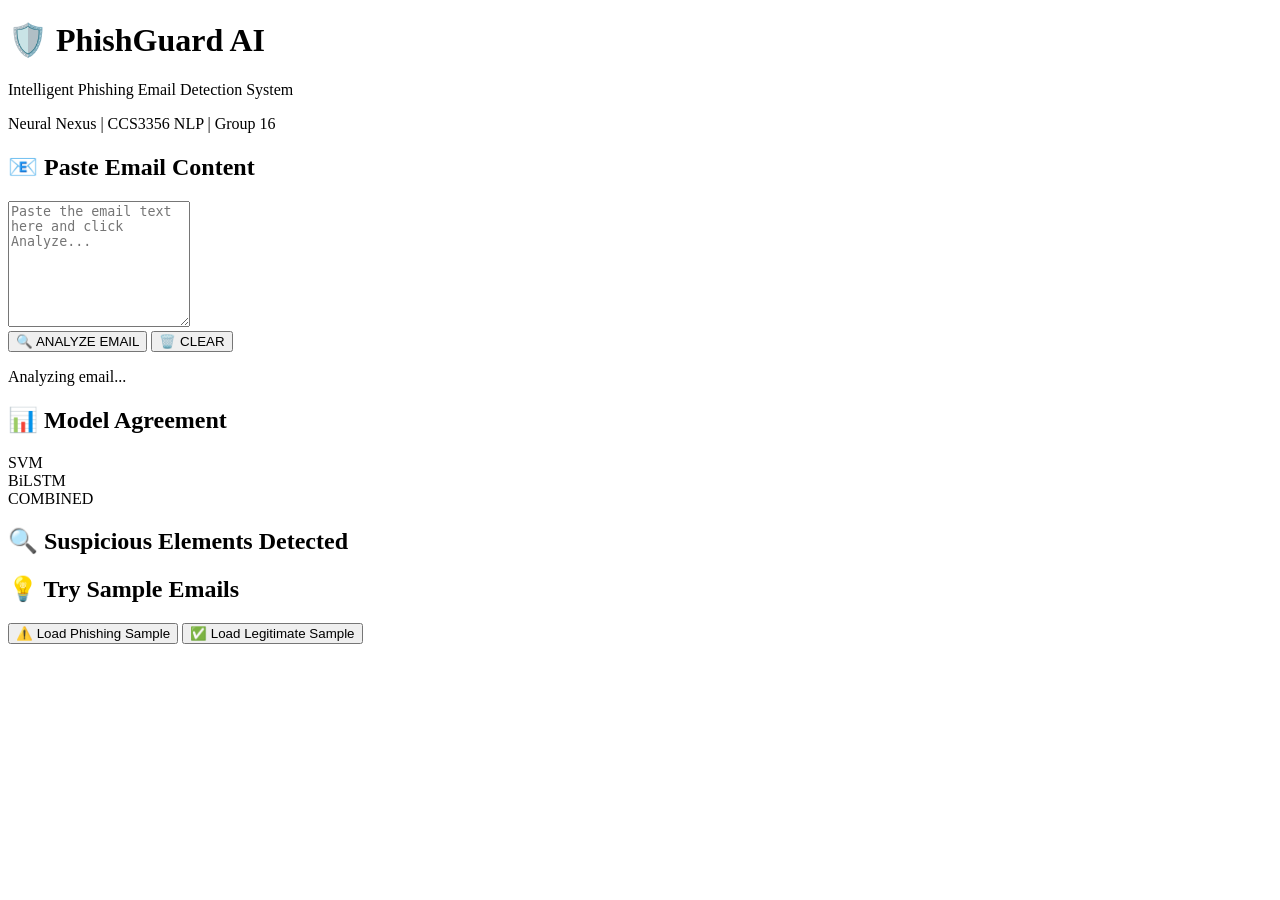
==== src/templates/index.html @ c0ba9eb4 "Final submission — SVM (F1:0.99, AUC:0.9994) and BiLSTM+Attention (F1:0.99, AUC:0.9994) models compl" ====
<!DOCTYPE html>
<html lang="en">
<head>
    <meta charset="UTF-8">
    <meta name="viewport" content="width=device-width, initial-scale=1.0">
    <title>PhishGuard AI</title>
    <link rel="stylesheet" href="{{ url_for('static', filename='style.css') }}">
</head>
<body>

<div class="container">

    <!-- Header -->
    <div class="header">
        <h1>🛡️ PhishGuard AI</h1>
        <p>Intelligent Phishing Email Detection System</p>
        <p class="subtitle">Neural Nexus | CCS3356 NLP | Group 16</p>
    </div>

    <!-- Input Section -->
    <div class="card">
        <h2>📧 Paste Email Content</h2>
        <textarea id="emailInput"
                  placeholder="Paste the email text here and click Analyze..."
                  rows="8"></textarea>
        <div class="btn-row">
            <button onclick="analyzeEmail()" class="btn-analyze">
                🔍 ANALYZE EMAIL
            </button>
            <button onclick="clearAll()" class="btn-clear">
                🗑️ CLEAR
            </button>
        </div>
    </div>

    <!-- Loading -->
    <div id="loading" class="loading hidden">
        <div class="spinner"></div>
        <p>Analyzing email...</p>
    </div>

    <!-- Results -->
    <div id="results" class="hidden">

        <!-- Verdict Banner -->
        <div id="verdictBanner" class="verdict-banner">
            <div class="verdict-icon" id="verdictIcon"></div>
            <div class="verdict-text">
                <h2 id="verdictText"></h2>
                <p id="verdictSub"></p>
            </div>
            <div class="risk-badge" id="riskBadge"></div>
        </div>

        <!-- Confidence Meters -->
        <div class="card">
            <h2>📊 Model Agreement</h2>
            <div class="model-row">
                <div class="model-label">SVM</div>
                <div class="meter-bar">
                    <div class="meter-fill" id="svmBar"></div>
                </div>
                <div class="model-score" id="svmScore"></div>
                <div class="model-verdict" id="svmVerdict"></div>
            </div>
            <div class="model-row">
                <div class="model-label">BiLSTM</div>
                <div class="meter-bar">
                    <div class="meter-fill" id="bilstmBar"></div>
                </div>
                <div class="model-score" id="bilstmScore"></div>
                <div class="model-verdict" id="bilstmVerdict"></div>
            </div>
            <div class="model-row combined">
                <div class="model-label">COMBINED</div>
                <div class="meter-bar">
                    <div class="meter-fill" id="combinedBar"></div>
                </div>
                <div class="model-score" id="combinedScore"></div>
                <div class="model-verdict" id="combinedVerdict"></div>
            </div>
        </div>

        <!-- Suspicious Words -->
        <div class="card" id="suspiciousCard">
            <h2>🔍 Suspicious Elements Detected</h2>
            <div id="suspiciousWords" class="words-container"></div>
        </div>

    </div>

    <!-- Sample Emails -->
    <div class="card">
        <h2>💡 Try Sample Emails</h2>
        <div class="sample-row">
            <button onclick="loadSample('phishing')" class="btn-sample phishing">
                ⚠️ Load Phishing Sample
            </button>
            <button onclick="loadSample('legit')" class="btn-sample legit">
                ✅ Load Legitimate Sample
            </button>
        </div>
    </div>

</div>

<script>
const PHISHING_SAMPLE = `Dear Customer,

We have detected suspicious activity on your account. Your account will be 
SUSPENDED within 24 hours unless you verify your information immediately.

Please click the link below to verify your account and avoid suspension:
http://secure-banking-verify.com/login

You must provide your account number, password, and credit card details.
This is URGENT. Failure to respond will result in permanent account closure.

Bank Security Team`;

const LEGIT_SAMPLE = `Hi John,

Just a reminder that our team meeting is scheduled for tomorrow at 3:00 PM 
in Conference Room B.

The agenda includes the Q3 project review and planning for next quarter. 
Please bring your progress reports.

Looking forward to seeing everyone there.

Best regards,
Sarah`;

function loadSample(type) {
    document.getElementById('emailInput').value =
        type === 'phishing' ? PHISHING_SAMPLE : LEGIT_SAMPLE;
}

async function analyzeEmail() {
    const email = document.getElementById('emailInput').value.trim();
    if (!email) {
        alert('Please paste an email first!');
        return;
    }

    document.getElementById('loading').classList.remove('hidden');
    document.getElementById('results').classList.add('hidden');

    try {
        const response = await fetch('/analyze', {
            method: 'POST',
            headers: { 'Content-Type': 'application/json' },
            body: JSON.stringify({ email: email })
        });

        const data = await response.json();

        if (data.error) {
            alert('Error: ' + data.error);
            return;
        }

        displayResults(data);

    } catch (err) {
        alert('Connection error: ' + err.message);
    } finally {
        document.getElementById('loading').classList.add('hidden');
    }
}

function displayResults(data) {
    const isPhishing = data.verdict === 'PHISHING';

    // Verdict banner
    const banner = document.getElementById('verdictBanner');
    banner.className = 'verdict-banner ' + (isPhishing ? 'phishing' : 'safe');
    document.getElementById('verdictIcon').textContent = isPhishing ? '⚠️' : '✅';
    document.getElementById('verdictText').textContent = data.verdict;
    document.getElementById('verdictSub').textContent =
        `Confidence: ${data.confidence}%`;
    document.getElementById('riskBadge').textContent = data.risk_level;
    document.getElementById('riskBadge').style.background = data.risk_color;

    // Model meters
    setMeter('svm',      data.svm_confidence,    data.svm_verdict);
    setMeter('bilstm',   data.bilstm_confidence, data.bilstm_verdict);
    setMeter('combined', data.confidence,        data.verdict);

    // Suspicious words
    const wordsDiv = document.getElementById('suspiciousWords');
    if (data.suspicious_words && data.suspicious_words.length > 0) {
        wordsDiv.innerHTML = data.suspicious_words
            .map(w => `<span class="word-tag">${w}</span>`)
            .join('');
        document.getElementById('suspiciousCard').style.display = 'block';
    } else {
        document.getElementById('suspiciousCard').style.display = 'none';
    }

    document.getElementById('results').classList.remove('hidden');
    document.getElementById('results').scrollIntoView({ behavior: 'smooth' });
}

function setMeter(id, score, verdict) {
    const fill    = document.getElementById(id + 'Bar');
    const scoreEl = document.getElementById(id + 'Score');
    const verdEl  = document.getElementById(id + 'Verdict');

    fill.style.width = score + '%';
    fill.style.background = score >= 50 ? '#dc3545' : '#28a745';
    scoreEl.textContent = score + '%';
    verdEl.textContent  = verdict;
    verdEl.className    = 'model-verdict ' +
        (verdict === 'PHISHING' ? 'phishing-text' : 'safe-text');
}

function clearAll() {
    document.getElementById('emailInput').value = '';
    document.getElementById('results').classList.add('hidden');
}
</script>

</body>
</html>
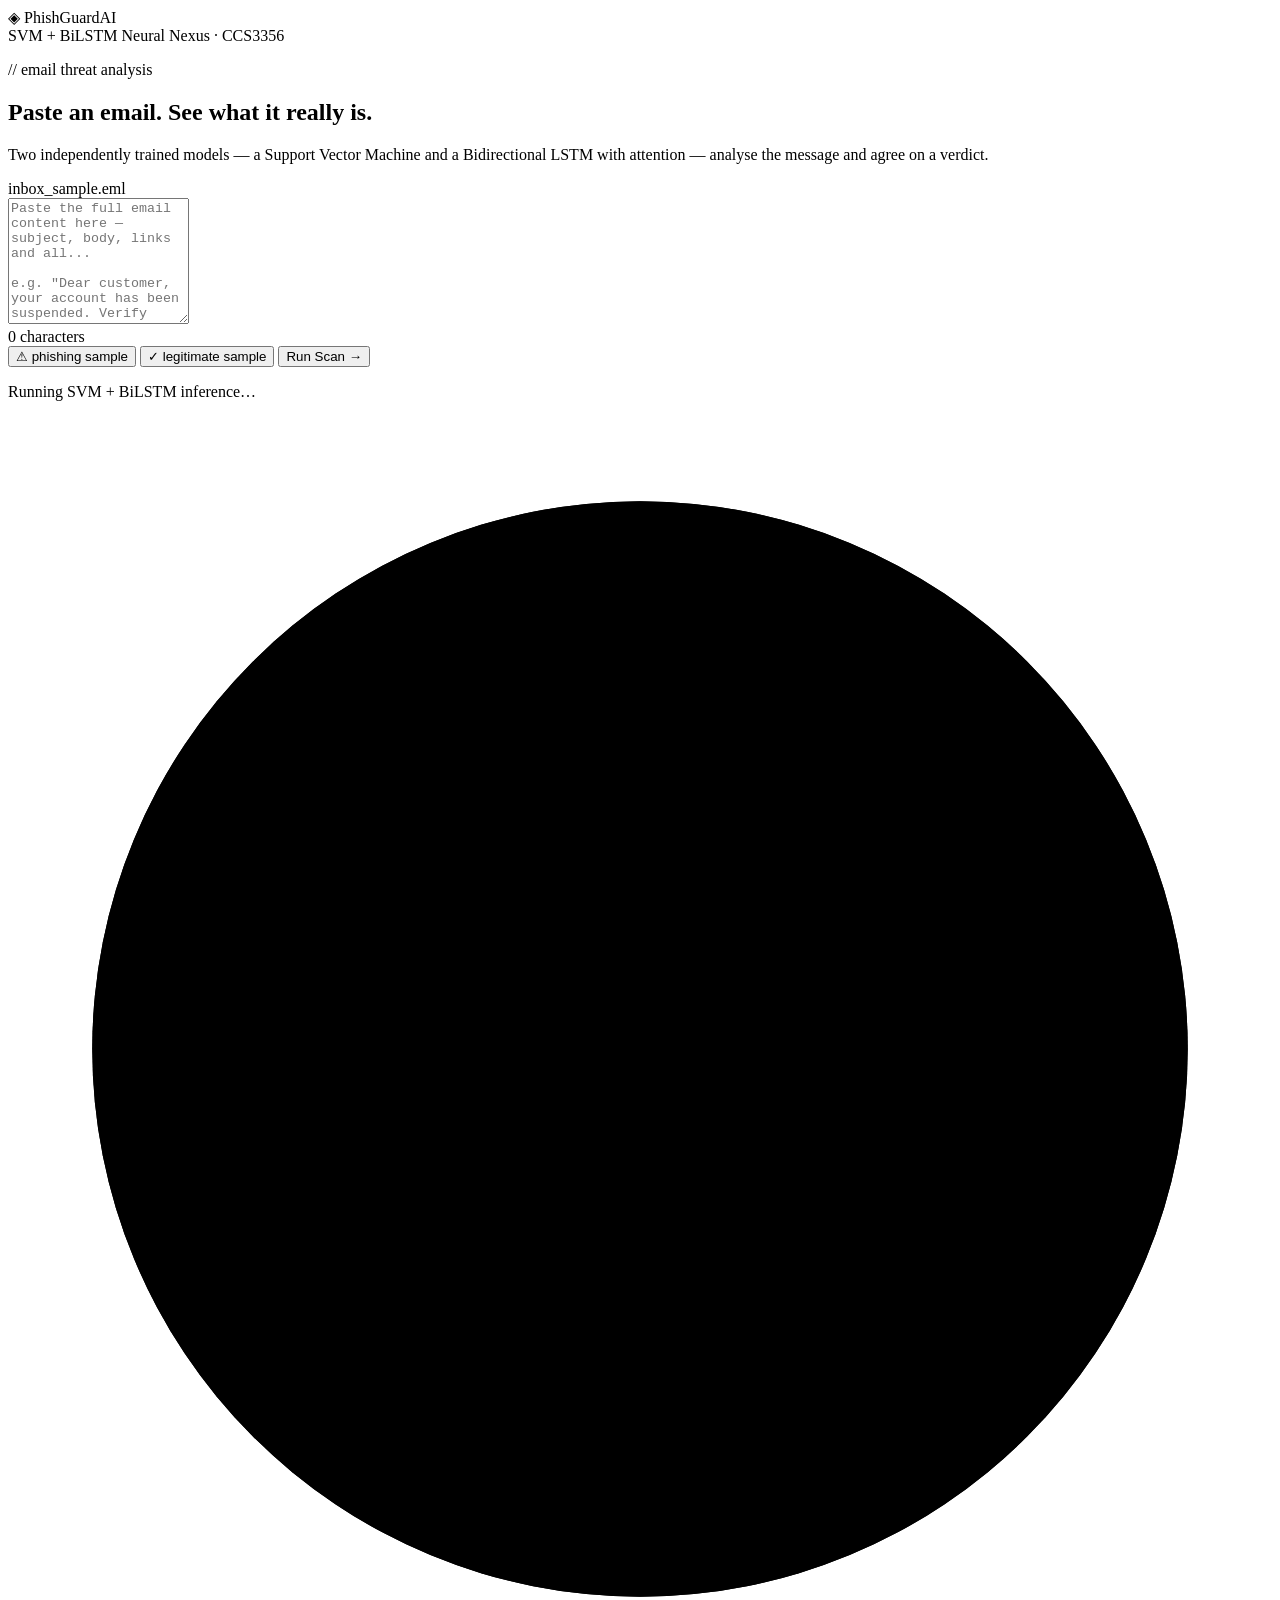
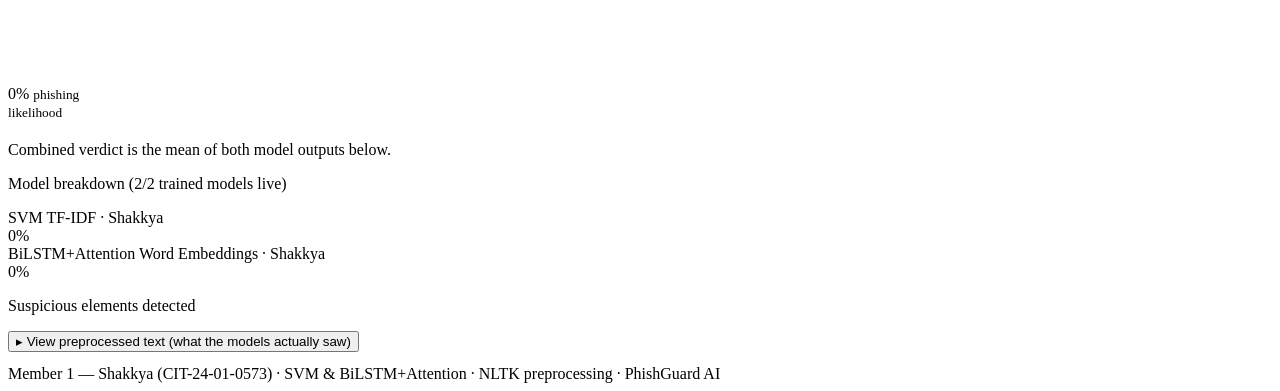
==== commit a9581bf8: "Redesign UI to match team reference layout, fix model-count wording to 2/2" ====
--- a/src/templates/index.html
+++ b/src/templates/index.html
@@ -1,113 +1,131 @@
 <!DOCTYPE html>
 <html lang="en">
 <head>
-    <meta charset="UTF-8">
-    <meta name="viewport" content="width=device-width, initial-scale=1.0">
-    <title>PhishGuard AI</title>
-    <link rel="stylesheet" href="{{ url_for('static', filename='style.css') }}">
+<meta charset="UTF-8">
+<meta name="viewport" content="width=device-width, initial-scale=1.0">
+<title>PhishGuard AI — Email Threat Analysis</title>
+<link rel="preconnect" href="https://fonts.googleapis.com">
+<link href="https://fonts.googleapis.com/css2?family=JetBrains+Mono:wght@400;500;700&family=Inter:wght@400;500;600;700;800&display=swap" rel="stylesheet">
+<link rel="stylesheet" href="{{ url_for('static', filename='style.css') }}">
 </head>
 <body>
 
-<div class="container">
-
-    <!-- Header -->
-    <div class="header">
-        <h1>🛡️ PhishGuard AI</h1>
-        <p>Intelligent Phishing Email Detection System</p>
-        <p class="subtitle">Neural Nexus | CCS3356 NLP | Group 16</p>
+<div class="topbar">
+    <div class="logo"><span class="logo-mark">◈</span> PhishGuard<span class="accent">AI</span></div>
+    <div class="pills">
+        <span class="pill">SVM + BiLSTM</span>
+        <span class="pill pill-muted">Neural Nexus · CCS3356</span>
     </div>
-
-    <!-- Input Section -->
-    <div class="card">
-        <h2>📧 Paste Email Content</h2>
+</div>
+
+<main class="container">
+
+    <section class="hero">
+        <p class="eyebrow">// email threat analysis</p>
+        <h1>Paste an email. <span class="accent">See what it really is.</span></h1>
+        <p class="lead">
+            Two independently trained models — a Support Vector Machine and a
+            Bidirectional LSTM with attention — analyse the message and agree on a verdict.
+        </p>
+    </section>
+
+    <section class="terminal-card">
+        <div class="terminal-header">
+            <span class="dot dot-red"></span>
+            <span class="dot dot-yellow"></span>
+            <span class="dot dot-green"></span>
+            <span class="terminal-filename">inbox_sample.eml</span>
+        </div>
         <textarea id="emailInput"
-                  placeholder="Paste the email text here and click Analyze..."
+                  placeholder='Paste the full email content here — subject, body, links and all...
+
+e.g. "Dear customer, your account has been suspended. Verify your identity immediately by clicking the link below or your access will be permanently revoked..."'
                   rows="8"></textarea>
-        <div class="btn-row">
-            <button onclick="analyzeEmail()" class="btn-analyze">
-                🔍 ANALYZE EMAIL
+        <div class="terminal-footer">
+            <span class="char-count"><span id="charCount">0</span> characters</span>
+            <div class="footer-actions">
+                <button class="link-btn" onclick="loadSample('phishing')">⚠ phishing sample</button>
+                <button class="link-btn" onclick="loadSample('legit')">✓ legitimate sample</button>
+                <button class="btn-scan" onclick="analyzeEmail()">Run Scan <span class="arrow">→</span></button>
+            </div>
+        </div>
+    </section>
+
+    <section id="loading" class="loading hidden">
+        <div class="spinner"></div>
+        <p>Running SVM + BiLSTM inference…</p>
+    </section>
+
+    <section id="results" class="hidden">
+
+        <div class="result-card">
+            <div class="gauge-wrap">
+                <svg class="gauge" viewBox="0 0 120 120">
+                    <circle class="gauge-track" cx="60" cy="60" r="52"></circle>
+                    <circle id="gaugeProgress" class="gauge-progress" cx="60" cy="60" r="52"></circle>
+                </svg>
+                <div class="gauge-center">
+                    <span id="gaugePct">0%</span>
+                    <small>phishing<br>likelihood</small>
+                </div>
+            </div>
+            <div class="result-text">
+                <span id="riskBadge" class="risk-badge"></span>
+                <h2 id="verdictHeadline"></h2>
+                <p class="result-sub">Combined verdict is the mean of both model outputs below.</p>
+            </div>
+        </div>
+
+        <div class="breakdown-card">
+            <p class="section-label">Model breakdown (2/2 trained models live)</p>
+            <div class="model-grid">
+                <div class="model-card">
+                    <div class="model-card-head">
+                        <span class="model-name">SVM</span>
+                        <span class="model-meta">TF-IDF · Shakkya</span>
+                    </div>
+                    <div class="model-bar"><div id="svmFill" class="model-bar-fill"></div></div>
+                    <div class="model-card-foot">
+                        <span id="svmScore" class="model-score">0%</span>
+                        <span id="svmLabel" class="model-tag"></span>
+                    </div>
+                </div>
+                <div class="model-card">
+                    <div class="model-card-head">
+                        <span class="model-name">BiLSTM+Attention</span>
+                        <span class="model-meta">Word Embeddings · Shakkya</span>
+                    </div>
+                    <div class="model-bar"><div id="bilstmFill" class="model-bar-fill"></div></div>
+                    <div class="model-card-foot">
+                        <span id="bilstmScore" class="model-score">0%</span>
+                        <span id="bilstmLabel" class="model-tag"></span>
+                    </div>
+                </div>
+            </div>
+
+            <div id="suspiciousBlock" class="suspicious-block hidden">
+                <p class="section-label">Suspicious elements detected</p>
+                <div id="suspiciousWords" class="words-container"></div>
+            </div>
+
+            <button class="toggle-btn" onclick="togglePreprocessed()">
+                <span id="toggleArrow">▸</span> View preprocessed text (what the models actually saw)
             </button>
-            <button onclick="clearAll()" class="btn-clear">
-                🗑️ CLEAR
-            </button>
-        </div>
-    </div>
-
-    <!-- Loading -->
-    <div id="loading" class="loading hidden">
-        <div class="spinner"></div>
-        <p>Analyzing email...</p>
-    </div>
-
-    <!-- Results -->
-    <div id="results" class="hidden">
-
-        <!-- Verdict Banner -->
-        <div id="verdictBanner" class="verdict-banner">
-            <div class="verdict-icon" id="verdictIcon"></div>
-            <div class="verdict-text">
-                <h2 id="verdictText"></h2>
-                <p id="verdictSub"></p>
-            </div>
-            <div class="risk-badge" id="riskBadge"></div>
-        </div>
-
-        <!-- Confidence Meters -->
-        <div class="card">
-            <h2>📊 Model Agreement</h2>
-            <div class="model-row">
-                <div class="model-label">SVM</div>
-                <div class="meter-bar">
-                    <div class="meter-fill" id="svmBar"></div>
-                </div>
-                <div class="model-score" id="svmScore"></div>
-                <div class="model-verdict" id="svmVerdict"></div>
-            </div>
-            <div class="model-row">
-                <div class="model-label">BiLSTM</div>
-                <div class="meter-bar">
-                    <div class="meter-fill" id="bilstmBar"></div>
-                </div>
-                <div class="model-score" id="bilstmScore"></div>
-                <div class="model-verdict" id="bilstmVerdict"></div>
-            </div>
-            <div class="model-row combined">
-                <div class="model-label">COMBINED</div>
-                <div class="meter-bar">
-                    <div class="meter-fill" id="combinedBar"></div>
-                </div>
-                <div class="model-score" id="combinedScore"></div>
-                <div class="model-verdict" id="combinedVerdict"></div>
-            </div>
-        </div>
-
-        <!-- Suspicious Words -->
-        <div class="card" id="suspiciousCard">
-            <h2>🔍 Suspicious Elements Detected</h2>
-            <div id="suspiciousWords" class="words-container"></div>
-        </div>
-
-    </div>
-
-    <!-- Sample Emails -->
-    <div class="card">
-        <h2>💡 Try Sample Emails</h2>
-        <div class="sample-row">
-            <button onclick="loadSample('phishing')" class="btn-sample phishing">
-                ⚠️ Load Phishing Sample
-            </button>
-            <button onclick="loadSample('legit')" class="btn-sample legit">
-                ✅ Load Legitimate Sample
-            </button>
-        </div>
-    </div>
-
-</div>
+            <pre id="preprocessedText" class="preprocessed hidden"></pre>
+        </div>
+
+    </section>
+
+</main>
+
+<footer class="site-footer">
+    Member 1 — Shakkya (CIT-24-01-0573) · SVM &amp; BiLSTM+Attention · NLTK preprocessing · PhishGuard AI
+</footer>
 
 <script>
 const PHISHING_SAMPLE = `Dear Customer,
 
-We have detected suspicious activity on your account. Your account will be 
+We have detected suspicious activity on your account. Your account will be
 SUSPENDED within 24 hours unless you verify your information immediately.
 
 Please click the link below to verify your account and avoid suspension:
@@ -120,10 +138,10 @@
 
 const LEGIT_SAMPLE = `Hi John,
 
-Just a reminder that our team meeting is scheduled for tomorrow at 3:00 PM 
+Just a reminder that our team meeting is scheduled for tomorrow at 3:00 PM
 in Conference Room B.
 
-The agenda includes the Q3 project review and planning for next quarter. 
+The agenda includes the Q3 project review and planning for next quarter.
 Please bring your progress reports.
 
 Looking forward to seeing everyone there.
@@ -131,13 +149,24 @@
 Best regards,
 Sarah`;
 
+const emailInput = document.getElementById('emailInput');
+const charCount  = document.getElementById('charCount');
+const GAUGE_CIRC = 2 * Math.PI * 52;
+
+document.getElementById('gaugeProgress').style.strokeDasharray = GAUGE_CIRC;
+document.getElementById('gaugeProgress').style.strokeDashoffset = GAUGE_CIRC;
+
+emailInput.addEventListener('input', () => {
+    charCount.textContent = emailInput.value.length;
+});
+
 function loadSample(type) {
-    document.getElementById('emailInput').value =
-        type === 'phishing' ? PHISHING_SAMPLE : LEGIT_SAMPLE;
+    emailInput.value = type === 'phishing' ? PHISHING_SAMPLE : LEGIT_SAMPLE;
+    charCount.textContent = emailInput.value.length;
 }
 
 async function analyzeEmail() {
-    const email = document.getElementById('emailInput').value.trim();
+    const email = emailInput.value.trim();
     if (!email) {
         alert('Please paste an email first!');
         return;
@@ -172,54 +201,67 @@
 function displayResults(data) {
     const isPhishing = data.verdict === 'PHISHING';
 
-    // Verdict banner
-    const banner = document.getElementById('verdictBanner');
-    banner.className = 'verdict-banner ' + (isPhishing ? 'phishing' : 'safe');
-    document.getElementById('verdictIcon').textContent = isPhishing ? '⚠️' : '✅';
-    document.getElementById('verdictText').textContent = data.verdict;
-    document.getElementById('verdictSub').textContent =
-        `Confidence: ${data.confidence}%`;
-    document.getElementById('riskBadge').textContent = data.risk_level;
-    document.getElementById('riskBadge').style.background = data.risk_color;
-
-    // Model meters
-    setMeter('svm',      data.svm_confidence,    data.svm_verdict);
-    setMeter('bilstm',   data.bilstm_confidence, data.bilstm_verdict);
-    setMeter('combined', data.confidence,        data.verdict);
+    // Gauge
+    const pct = data.confidence;
+    const offset = GAUGE_CIRC * (1 - pct / 100);
+    const progress = document.getElementById('gaugeProgress');
+    progress.style.strokeDashoffset = offset;
+    progress.style.stroke = data.risk_color;
+    document.getElementById('gaugePct').textContent = pct + '%';
+
+    // Risk badge + headline
+    const riskBadge = document.getElementById('riskBadge');
+    riskBadge.textContent = data.risk_level + ' RISK';
+    riskBadge.style.background = data.risk_color;
+
+    document.getElementById('verdictHeadline').textContent =
+        (isPhishing ? 'Looks like phishing' : 'Looks legitimate') +
+        ' (2/2 models agreeing)';
+
+    // Model cards
+    setModelCard('svm',    data.svm_confidence,    data.svm_verdict);
+    setModelCard('bilstm', data.bilstm_confidence, data.bilstm_verdict);
 
     // Suspicious words
+    const block = document.getElementById('suspiciousBlock');
     const wordsDiv = document.getElementById('suspiciousWords');
     if (data.suspicious_words && data.suspicious_words.length > 0) {
         wordsDiv.innerHTML = data.suspicious_words
-            .map(w => `<span class="word-tag">${w}</span>`)
-            .join('');
-        document.getElementById('suspiciousCard').style.display = 'block';
+            .map(w => `<span class="word-tag">${w}</span>`).join('');
+        block.classList.remove('hidden');
     } else {
-        document.getElementById('suspiciousCard').style.display = 'none';
+        block.classList.add('hidden');
     }
+
+    // Preprocessed text
+    document.getElementById('preprocessedText').textContent = data.cleaned_text || '(empty after cleaning)';
+    document.getElementById('preprocessedText').classList.add('hidden');
+    document.getElementById('toggleArrow').textContent = '▸';
 
     document.getElementById('results').classList.remove('hidden');
     document.getElementById('results').scrollIntoView({ behavior: 'smooth' });
 }
 
-function setMeter(id, score, verdict) {
-    const fill    = document.getElementById(id + 'Bar');
-    const scoreEl = document.getElementById(id + 'Score');
-    const verdEl  = document.getElementById(id + 'Verdict');
+function setModelCard(id, score, verdict) {
+    const fill  = document.getElementById(id + 'Fill');
+    const score_el = document.getElementById(id + 'Score');
+    const label = document.getElementById(id + 'Label');
+    const isPhishing = verdict === 'PHISHING';
 
     fill.style.width = score + '%';
-    fill.style.background = score >= 50 ? '#dc3545' : '#28a745';
-    scoreEl.textContent = score + '%';
-    verdEl.textContent  = verdict;
-    verdEl.className    = 'model-verdict ' +
-        (verdict === 'PHISHING' ? 'phishing-text' : 'safe-text');
-}
-
-function clearAll() {
-    document.getElementById('emailInput').value = '';
-    document.getElementById('results').classList.add('hidden');
+    fill.style.background = isPhishing ? 'var(--danger)' : 'var(--safe)';
+    score_el.textContent = score + '%';
+    label.textContent = verdict;
+    label.className = 'model-tag ' + (isPhishing ? 'tag-phishing' : 'tag-safe');
+}
+
+function togglePreprocessed() {
+    const pre = document.getElementById('preprocessedText');
+    const arrow = document.getElementById('toggleArrow');
+    pre.classList.toggle('hidden');
+    arrow.textContent = pre.classList.contains('hidden') ? '▸' : '▾';
 }
 </script>
 
 </body>
-</html>+</html>
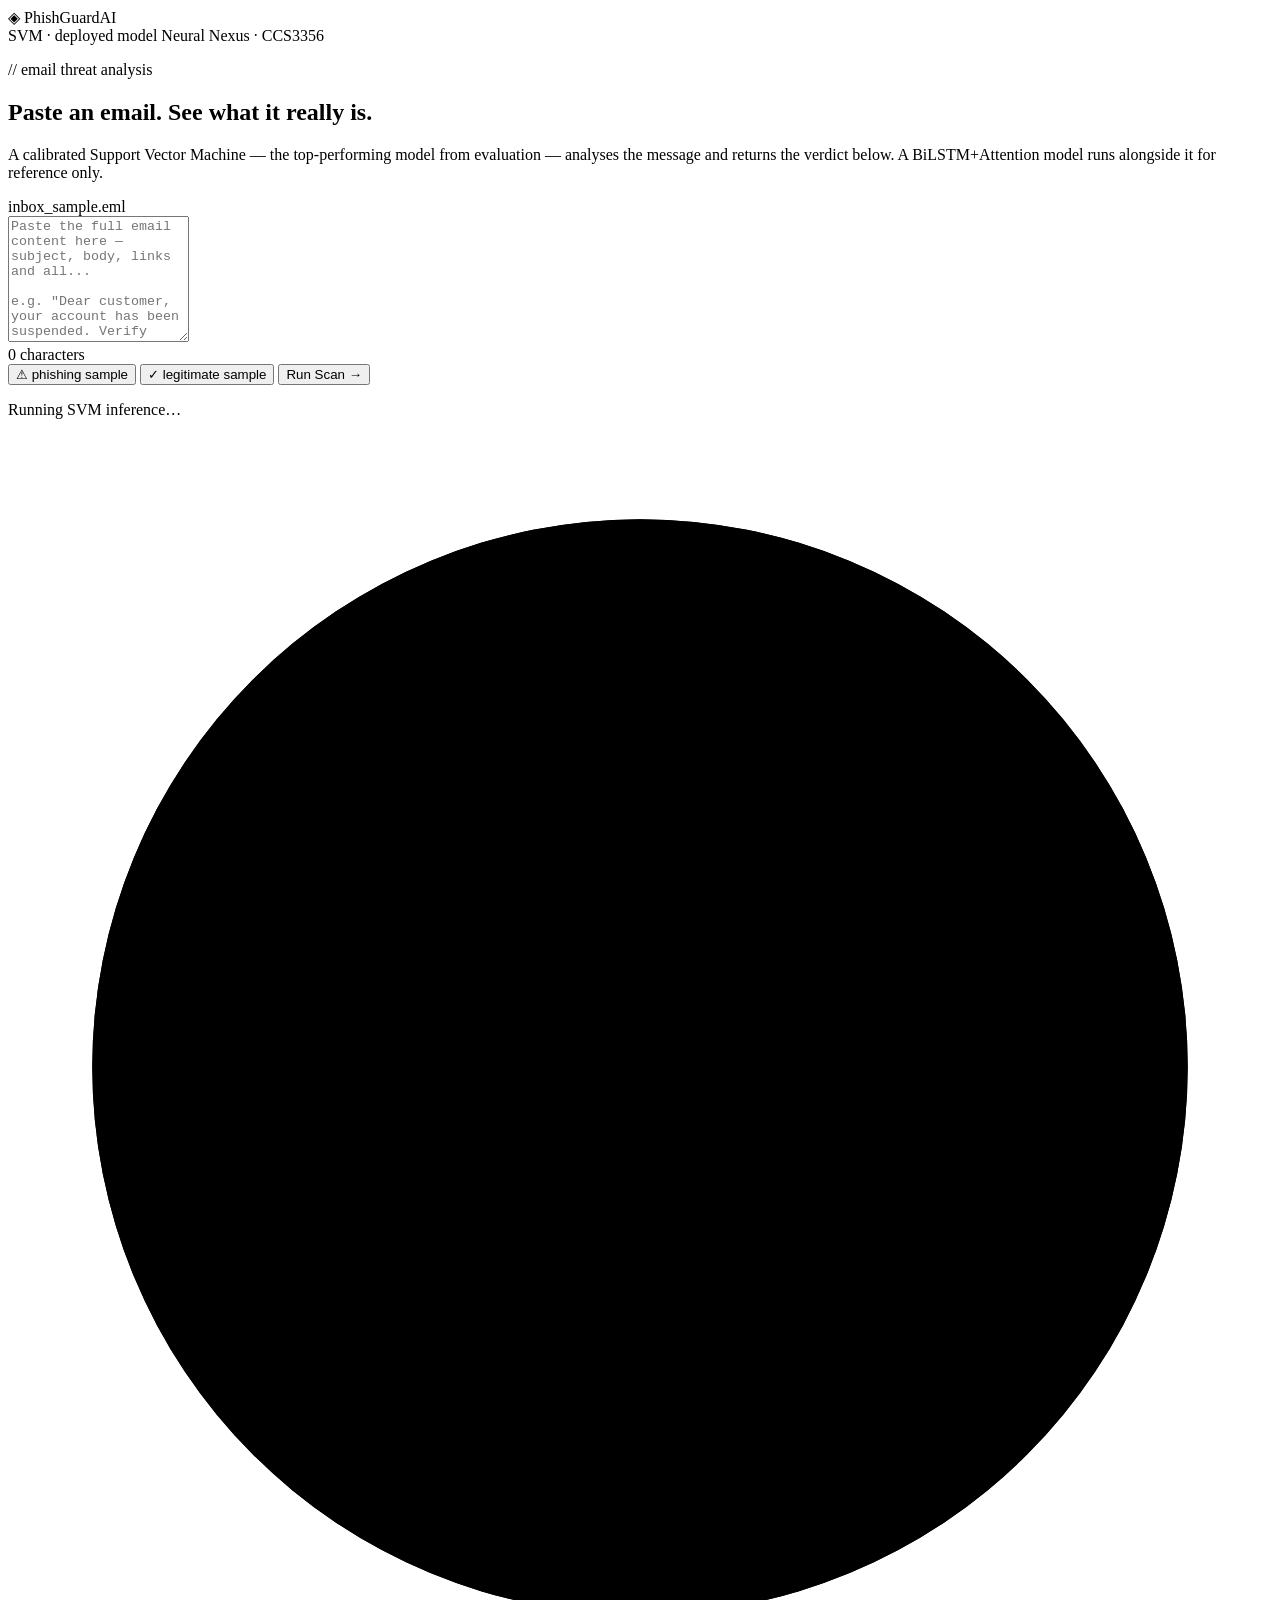
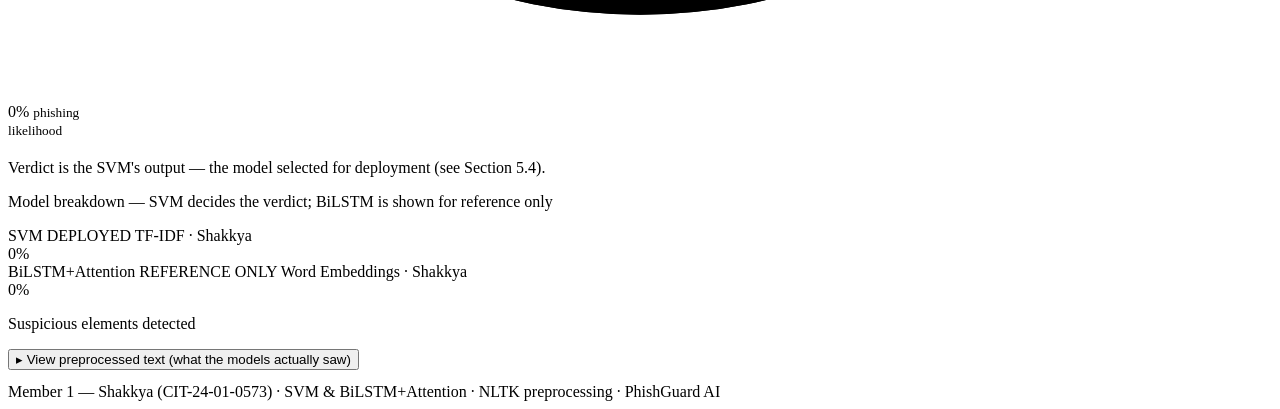
==== commit 662bf0e1: "Fix final verdict to use SVM only per Section 5.4; BiLSTM shown as reference-only signal, not part o" ====
--- a/src/templates/index.html
+++ b/src/templates/index.html
@@ -13,7 +13,7 @@
 <div class="topbar">
     <div class="logo"><span class="logo-mark">◈</span> PhishGuard<span class="accent">AI</span></div>
     <div class="pills">
-        <span class="pill">SVM + BiLSTM</span>
+        <span class="pill">SVM · deployed model</span>
         <span class="pill pill-muted">Neural Nexus · CCS3356</span>
     </div>
 </div>
@@ -24,8 +24,9 @@
         <p class="eyebrow">// email threat analysis</p>
         <h1>Paste an email. <span class="accent">See what it really is.</span></h1>
         <p class="lead">
-            Two independently trained models — a Support Vector Machine and a
-            Bidirectional LSTM with attention — analyse the message and agree on a verdict.
+            A calibrated Support Vector Machine — the top-performing model from
+            evaluation — analyses the message and returns the verdict below.
+            A BiLSTM+Attention model runs alongside it for reference only.
         </p>
     </section>
 
@@ -53,7 +54,7 @@
 
     <section id="loading" class="loading hidden">
         <div class="spinner"></div>
-        <p>Running SVM + BiLSTM inference…</p>
+        <p>Running SVM inference…</p>
     </section>
 
     <section id="results" class="hidden">
@@ -72,16 +73,16 @@
             <div class="result-text">
                 <span id="riskBadge" class="risk-badge"></span>
                 <h2 id="verdictHeadline"></h2>
-                <p class="result-sub">Combined verdict is the mean of both model outputs below.</p>
+                <p class="result-sub">Verdict is the SVM's output — the model selected for deployment (see Section 5.4).</p>
             </div>
         </div>
 
         <div class="breakdown-card">
-            <p class="section-label">Model breakdown (2/2 trained models live)</p>
+            <p class="section-label">Model breakdown — SVM decides the verdict; BiLSTM is shown for reference only</p>
             <div class="model-grid">
-                <div class="model-card">
+                <div class="model-card model-card-active">
                     <div class="model-card-head">
-                        <span class="model-name">SVM</span>
+                        <span class="model-name">SVM <span class="model-role role-deployed">DEPLOYED</span></span>
                         <span class="model-meta">TF-IDF · Shakkya</span>
                     </div>
                     <div class="model-bar"><div id="svmFill" class="model-bar-fill"></div></div>
@@ -90,9 +91,9 @@
                         <span id="svmLabel" class="model-tag"></span>
                     </div>
                 </div>
-                <div class="model-card">
+                <div class="model-card model-card-reference">
                     <div class="model-card-head">
-                        <span class="model-name">BiLSTM+Attention</span>
+                        <span class="model-name">BiLSTM+Attention <span class="model-role role-reference">REFERENCE ONLY</span></span>
                         <span class="model-meta">Word Embeddings · Shakkya</span>
                     </div>
                     <div class="model-bar"><div id="bilstmFill" class="model-bar-fill"></div></div>
@@ -216,7 +217,7 @@
 
     document.getElementById('verdictHeadline').textContent =
         (isPhishing ? 'Looks like phishing' : 'Looks legitimate') +
-        ' (2/2 models agreeing)';
+        ' — SVM confidence ' + data.svm_confidence + '%';
 
     // Model cards
     setModelCard('svm',    data.svm_confidence,    data.svm_verdict);
@@ -264,4 +265,4 @@
 </script>
 
 </body>
-</html>
+</html>
